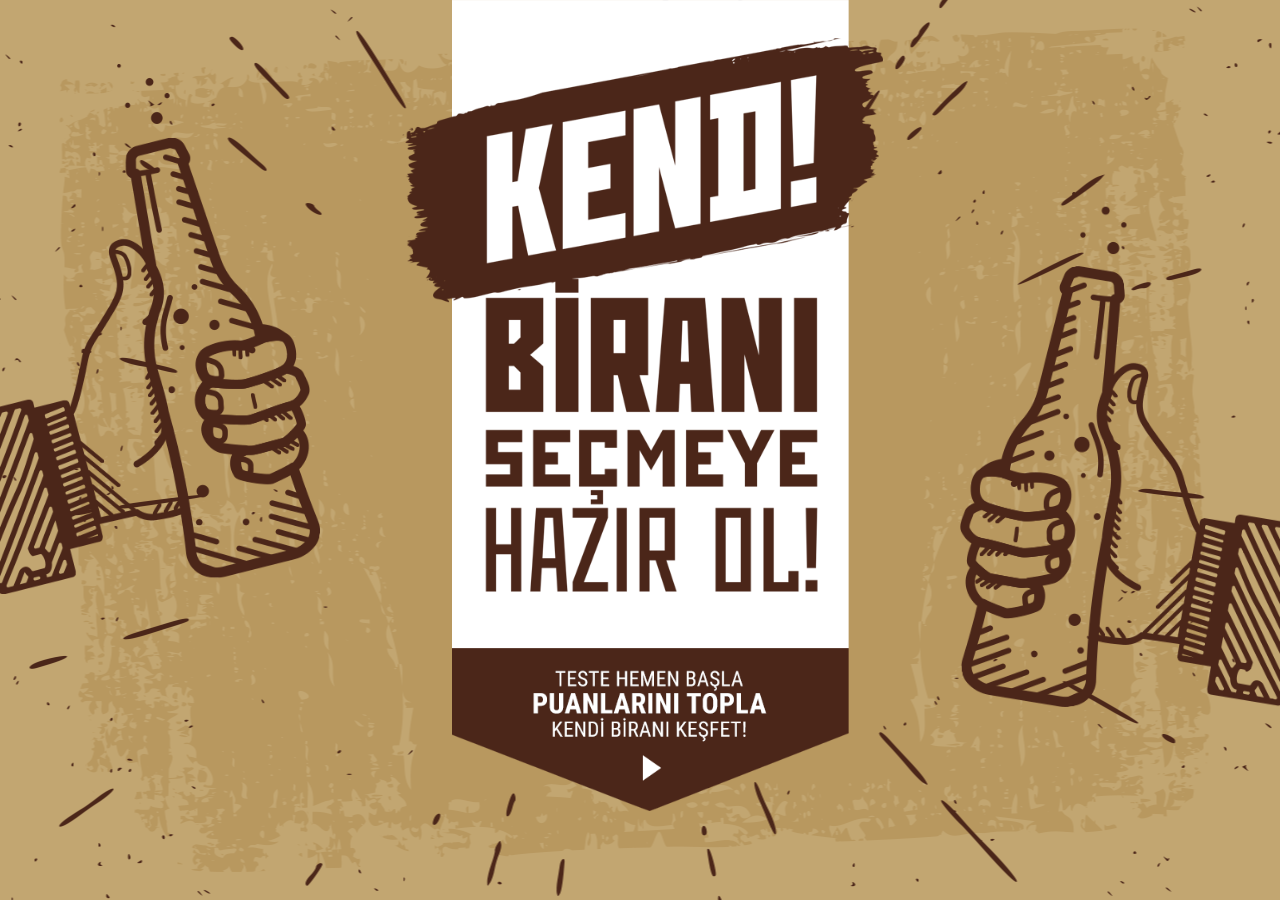
==== www/index.html @ 53392c67 "Initial commit" ====
<!DOCTYPE html>
<html lang="en">
<head>
  <meta charset="UTF-8">
  <meta name="viewport" content="width=device-width, initial-scale=1.0">
  <title>Kendi Biranı Seç</title>
  <link rel="stylesheet" type="text/css" title="Cool stylesheet" href="css/style.css">
  <link rel="shortcut icon" href="/favicon.ico" type="image/x-icon" />
</head>
<body>

  <div id="beer01">
    <img class="beer" src="img/beer01.png" width="400" height="600">
  </div>

  <div id="beer02">
    <img class="beer" src="img/beer02.png">
  </div>

  <div id="banner">
    <a href="questions.html">
      <img class="beer" src="img/banner.png">
    </a>
  </div>

  <script src="main.js" type="text/javascript"></script>
</body>
</html>
---- www/css/style.css ----
@import url(https://fonts.googleapis.com/css?family=Satisfy|Pathway+Gothic+One);
/* Defaults */
html, body, #quizzie {
  margin: 0;
  padding: 0;
  width: 100%;
  height: 100%;

}

* {
  box-sizing: border-box;
}

body {
  background-image: url('../img/q_bg.png');
  background-position: 50% 50%;
  background-repeat: no-repeat;
  background-color: #c2a671;
  color: #fff;
}

h2 {
  font-family: 'Roboto Condensed', sans-serif;
  font-size: 4vw;
  font-weight: 700;
  line-height: 4.3vw;
}

h1 {
  font-family: 'Roboto Condensed', sans-serif;
  font-size: 2vw;
  font-weight:300;
  margin: 0 0 0 3px !important;
}

h1, h2 {
  display: block;
  width: auto;
  margin: 0%;
}

p {
  display: block;
  width: auto;
  margin: 2% 4% 2% 4%;
  font-family: 'Roboto Condensed', sans-serif;
  font-size: 2vw;
}

.line {
  width: 100%;
  height: 6px;
  background-color: #fff;
  margin-bottom: 12px;
}

#banner {
  margin: auto;
  width: 38%;
}

.beer {
  width: 100%;
  height: auto;
}

#beer01 {
 width: 25%;
 height: auto;
 margin: 5% 0 0 0;
 float: left;
}

#beer02 {
  right: 0px;
  width: 25%;
  height: auto;
  margin: 15% 0 0 0;
  float: right;
}

#quizzie {
  padding: 5% 0;
  /* Individual Steps/Sections */
  /* Content */
}
#quizzie ul {
  list-style: none;
  display: block;
  width: auto;
  margin: 2% 2%;
  padding: 6% 20% 2% 20%;
  overflow: auto;
  display: none;
  /* Step Questions and Answer Options */
}
#quizzie ul.current {
  display: block;
}
#quizzie ul li {
  display: inline-block;
  width: 100%;
  margin: auto;
}
#quizzie ul li.quiz-answer {
  cursor: pointer;
}
#quizzie ul li.question, #quizzie ul li.results-inner {
  display: block;
  float: none;
  width: 100%;
  margin: 0;
}
#quizzie ul li.results-inner {
  padding: 5% 2%;
}
#quizzie ul li.results-inner img {
  width: 250px;
}
#quizzie ul li:last-child {
  margin-right: 0;
}
#quizzie .question-wrap, #quizzie .answer-wrap {
  display: block;
  padding: 1%;
  margin: 1%;
  -moz-border-radius: 10px;
  -webkit-border-radius: 10px;
  border-radius: 10px;
}
#quizzie .answer-wrap {
  background: #4b2619;
  -moz-transition: background-color 0.5s ease;
  -o-transition: background-color 0.5s ease;
  -webkit-transition: background-color 0.5s ease;
  transition: background-color 0.5s ease;
}
#quizzie .answer-wrap:hover {
  background: #fff;
  color: #4b2619;
}
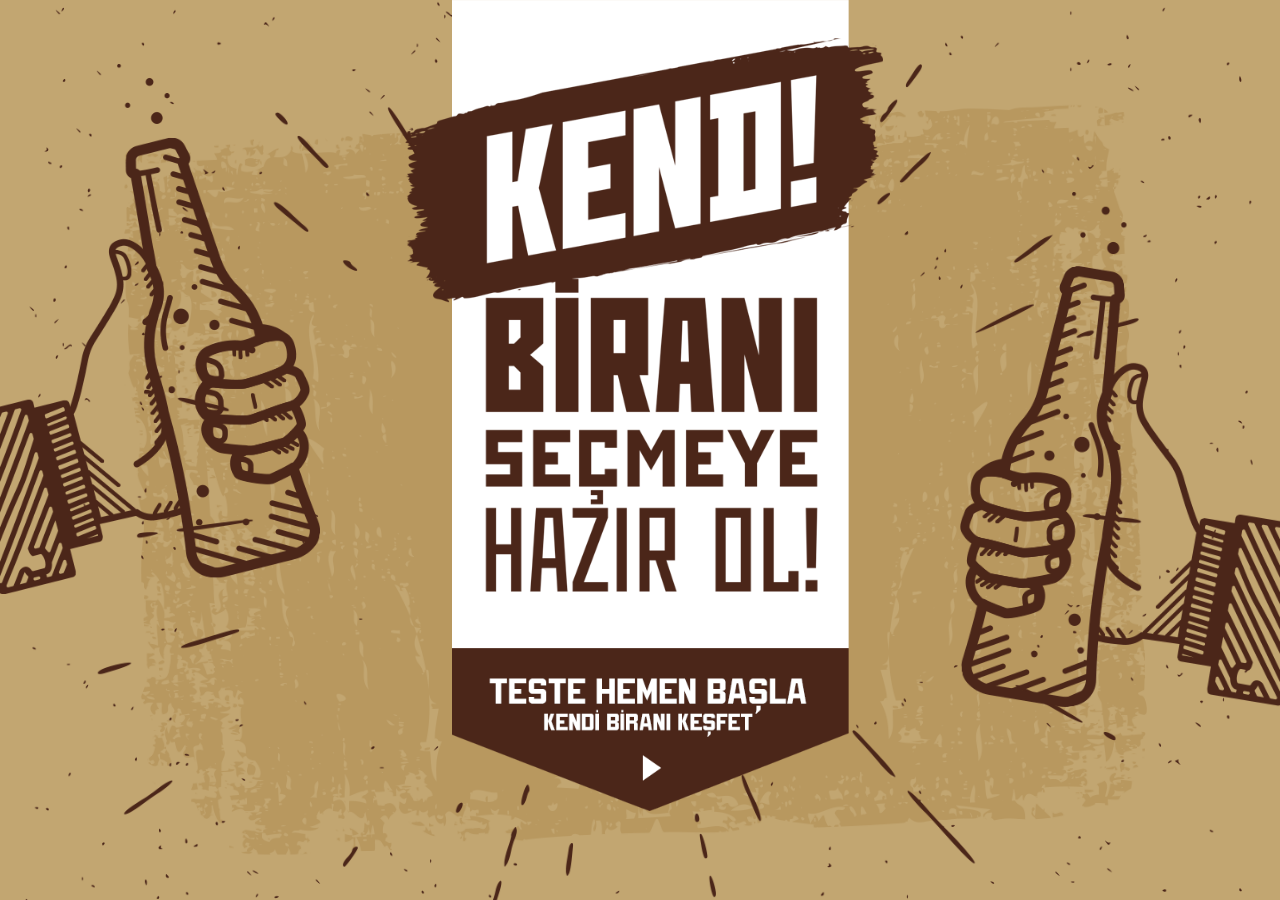
==== commit 6a3ab0e4: "1.0.2" ====
--- a/www/index.html
+++ b/www/index.html
@@ -6,6 +6,7 @@
   <title>Kendi Biranı Seç</title>
   <link rel="stylesheet" type="text/css" title="Cool stylesheet" href="css/style.css">
   <link rel="shortcut icon" href="/favicon.ico" type="image/x-icon" />
+  <link rel="manifest" href="manifest.json">
 </head>
 <body>
 
--- a/www/css/style.css
+++ b/www/css/style.css
@@ -1,4 +1,14 @@
-@import url(https://fonts.googleapis.com/css?family=Satisfy|Pathway+Gothic+One);
+
+@font-face {
+    font-family: 'Rodchenko Grotesk ML';
+    src: url('RodchenkoGroteskML.woff2') format('woff2'),
+        url('RodchenkoGroteskML.woff') format('woff');
+    font-weight: normal;
+    font-style: normal;
+}
+
+
+
 /* Defaults */
 html, body, #quizzie {
   margin: 0;
@@ -14,21 +24,24 @@
 
 body {
   background-image: url('../img/q_bg.png');
-  background-position: 50% 50%;
+
   background-repeat: no-repeat;
+  background-size: cover;
   background-color: #c2a671;
   color: #fff;
 }
 
 h2 {
-  font-family: 'Roboto Condensed', sans-serif;
+  font-family: 'Rodchenko Grotesk ML';
   font-size: 4vw;
   font-weight: 700;
-  line-height: 4.3vw;
+  line-height: 4vw;
+  letter-spacing: 2px;
 }
 
 h1 {
-  font-family: 'Roboto Condensed', sans-serif;
+  font-family: 'Rodchenko Grotesk ML';
+  letter-spacing: 2px;
   font-size: 2vw;
   font-weight:300;
   margin: 0 0 0 3px !important;
@@ -52,7 +65,7 @@
   width: 100%;
   height: 6px;
   background-color: #fff;
-  margin-bottom: 12px;
+  margin-bottom: 6px;
 }
 
 #banner {
@@ -90,7 +103,7 @@
   display: block;
   width: auto;
   margin: 2% 2%;
-  padding: 6% 20% 2% 20%;
+  padding: 10% 20% 2% 20%;
   overflow: auto;
   display: none;
   /* Step Questions and Answer Options */
@@ -113,10 +126,10 @@
   margin: 0;
 }
 #quizzie ul li.results-inner {
-  padding: 5% 2%;
+  padding: 0%;
 }
 #quizzie ul li.results-inner img {
-  width: 250px;
+  width: 100%;
 }
 #quizzie ul li:last-child {
   margin-right: 0;
@@ -140,3 +153,61 @@
   background: #fff;
   color: #4b2619;
 }
+
+.q01_a {
+  position: fixed;
+  bottom: 30px;
+  right: -25px;
+  z-index: -1;
+}
+
+.q01_b {
+  position: fixed;
+  top: 80px;
+  left: 35px;
+  z-index: -1;
+}
+
+.q02_a {
+  position: fixed;
+  top: 35px;
+  right: -55px;
+}
+
+.q03_a {
+  position: fixed;
+  bottom: 50px;
+  right: -25px;
+  z-index: -1;
+}
+
+.q03_b {
+  position: fixed;
+  top: 0px;
+  left: 35px;
+  z-index: -1;
+}
+
+.q04_a {
+  position: fixed;
+  top: 0px;
+  right: -55px;
+}
+
+.q05_a {
+  position: fixed;
+  top: 0px;
+  right: -45px;
+  z-index: -1;
+}
+
+.float {
+  width: 80%;
+  height: auto;
+
+}
+
+.final {
+  width: 100%;
+  height: auto;
+}
